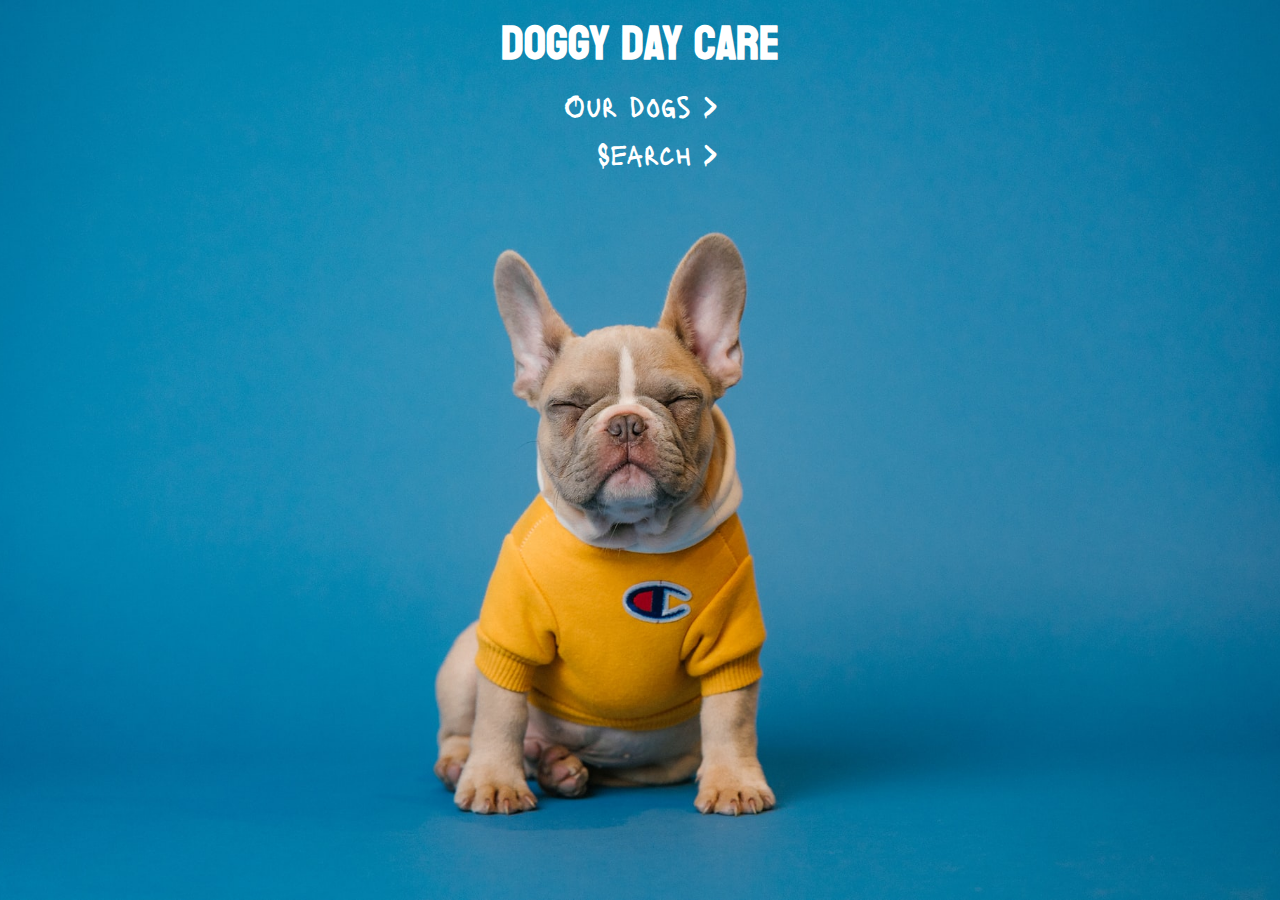
==== index.html @ a2945ac2 "First commit" ====
<!DOCTYPE html>
<html lang="en">
<head>
    <meta charset="UTF-8">
    <meta http-equiv="X-UA-Compatible" content="IE=edge">
    <meta name="viewport" content="width=device-width, initial-scale=1.0">
    <link rel="stylesheet" href="style.css">
    <title>Doggy Day Care</title>
</head>
<body>
    <header>
        <h1>Doggy Day Care</h1>
        <nav>
            <a href="#">Our dogs ></a>
            <a href="#">Search ></a>
        </nav>
    </header>
</body>
</html>
---- style.css ----
@import url('https://fonts.googleapis.com/css2?family=Koulen&family=Lacquer&family=Roboto+Mono:wght@400;700&display=swap');

/* font-family: 'Koulen', cursive;
font-family: 'Lacquer', cursive;
font-family: 'Roboto Mono', monospace; */

:root {
    font-size: 12px;
}

* {
    box-sizing: border-box;
    margin: 0;
    padding: 0;
    text-decoration: none;
    list-style: none;
}

body {
    min-height: 100vh;
    background-image: linear-gradient(#1C82AD, #34ADE4);
}

header {
    height: 100vh;
    background-image: url(karsten-winegeart-5PVXkqt2s9k-unsplash.jpg);
    max-width: 1400px;
    background-size: cover;
    background-position: bottom left 45%;
    display: flex;
    flex-direction: column;
    align-items: center;
}

h1 {
    font-family: 'Koulen', cursive;
    color: white;
    font-size: 4rem;
}

nav {
    display: flex;
    flex-direction: column;
    gap: 1rem;
    align-items: flex-end;
}

nav a {
    font-family: 'Lacquer', cursive;
    color: white;
    font-size: 2.5rem;
}

nav a:hover {
    color: #24556b;
}
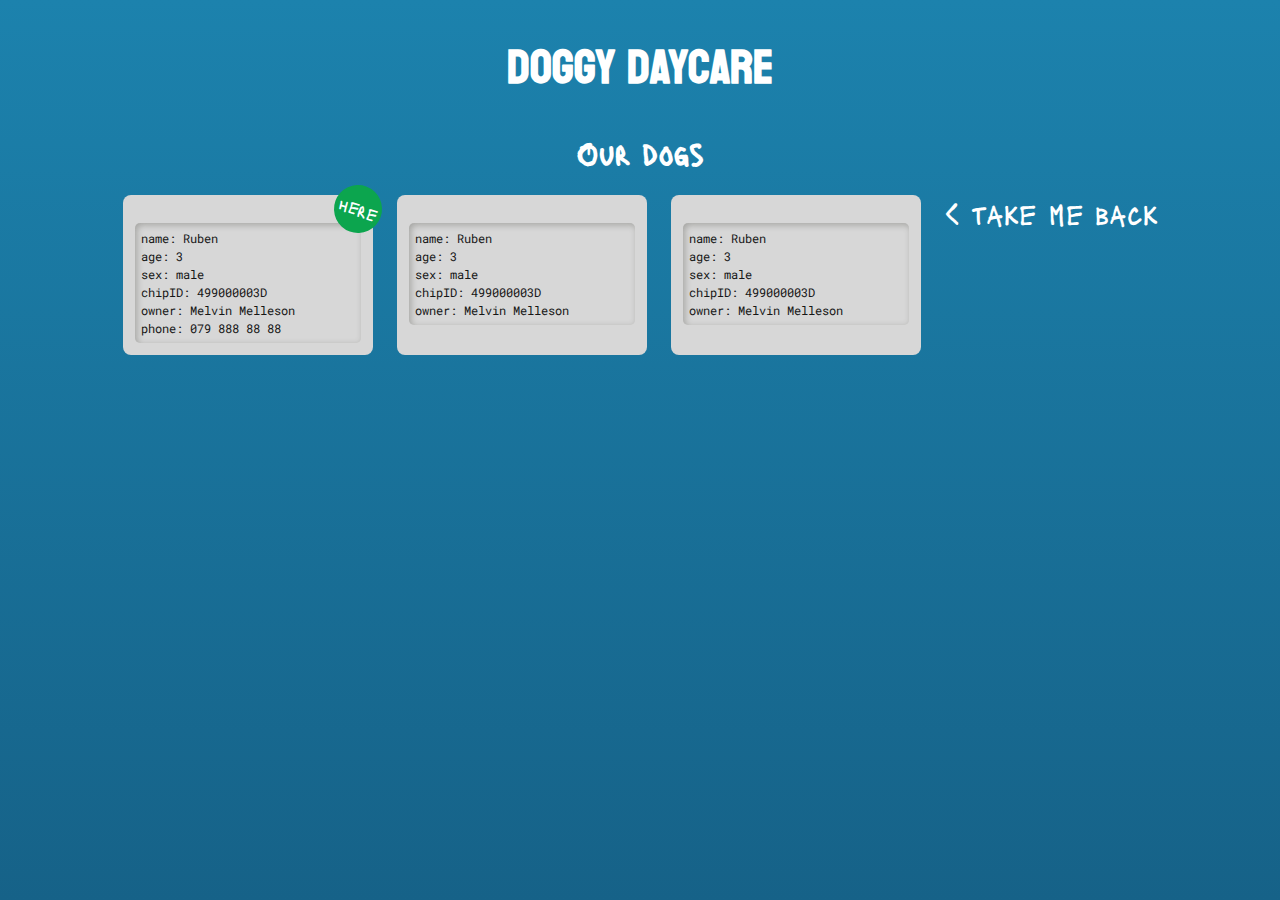
==== commit eb90b7dd: "Basic styling and html done" ====
--- a/index.html
+++ b/index.html
@@ -8,12 +8,53 @@
     <title>Doggy Day Care</title>
 </head>
 <body>
-    <header>
-        <h1>Doggy Day Care</h1>
+    <!-- <header>
+        <h1>Doggy Daycare</h1>
         <nav>
-            <a href="#">Our dogs ></a>
-            <a href="#">Search ></a>
+            <a href="#" id="our-dogs">Our dogs ></a>
+            <a href="#" id="main-search">Search ></a>
         </nav>
-    </header>
+    </header> -->
+    <main>
+        <h1>Doggy Daycare</h1>
+        <h2>Our dogs</h2>
+        <article class="dog-card">
+            <aside>here</aside>
+            <img src="https://images.dog.ceo/breeds/briard/n02105251_6840.jpg" alt="">
+            <ul>
+                <li>name: Ruben</li>
+                <li>age: 3</li>
+                <li>sex: male</li>
+                <li>chipID: 499000003D</li>
+                <li>owner: Melvin Melleson</li>
+                <li>phone: 079 888 88 88</li>
+            </ul>
+        </article>
+        <article class="dog-card">
+            <img src="https://images.dog.ceo/breeds/briard/n02105251_6840.jpg" alt="">
+            <ul>
+                <li>name: Ruben</li>
+                <li>age: 3</li>
+                <li>sex: male</li>
+                <li>chipID: 499000003D</li>
+                <li>owner: Melvin Melleson</li>
+            </ul>
+        </article>
+        <article class="dog-card">
+            <img src="https://images.dog.ceo/breeds/briard/n02105251_6840.jpg" alt="">
+            <ul>
+                <li>name: Ruben</li>
+                <li>age: 3</li>
+                <li>sex: male</li>
+                <li>chipID: 499000003D</li>
+                <li>owner: Melvin Melleson</li>
+            </ul>
+        </article>
+        <nav>
+            <a href="#">< take me back</a>
+        </nav>
+    </main>
+
+    <script src="index.js"></script>
 </body>
 </html>--- a/style.css
+++ b/style.css
@@ -18,7 +18,7 @@
 
 body {
     min-height: 100vh;
-    background-image: linear-gradient(#1C82AD, #34ADE4);
+    background-image: linear-gradient(#1C82AD, #166288);
 }
 
 header {
@@ -45,7 +45,8 @@
     align-items: flex-end;
 }
 
-nav a {
+nav a,
+h2 {
     font-family: 'Lacquer', cursive;
     color: white;
     font-size: 2.5rem;
@@ -55,3 +56,58 @@
     color: #24556b;
 }
 
+main {
+    display: flex;
+    padding: 2rem;
+    gap: 2rem;
+    flex-wrap: wrap;
+    justify-content: center;
+}
+
+main h1,
+main h2 {
+    width: 100%;
+    text-align: center;
+}
+
+.dog-card {
+    width: 250px;
+    padding: 1rem;
+    background-color: #D7D7D7;
+    border-radius: 8px;
+    position: relative;
+}
+
+.dog-card aside {
+    width: 4rem;
+    height: 4rem;
+    background-color: rgb(12, 165, 78);
+    border-radius: 50%;
+    position: absolute;
+    top: -.8rem;
+    right: -.8rem;
+    display: flex;
+    flex-direction: column;
+    align-items: center;
+    justify-content: center;
+    font-family: 'Lacquer', cursive;
+    color: white;
+    font-size: 1.5rem;
+    transform: rotateZ(20deg);
+}
+
+.dog-card img {
+    width: 100%;
+    border-radius: 5px;
+    margin-bottom: 1rem;
+    box-shadow: 0px 0px 6px rgba(56, 57, 49, 0.312);
+}
+
+ul {
+    font-family: 'Roboto Mono', monospace;
+    color: rgb(22, 22, 22);
+    line-height: 1.5rem;
+    box-shadow: inset 2px 2px 6px rgba(56, 57, 49, 0.312);
+    border-radius: 5px;
+    padding: .5rem;
+}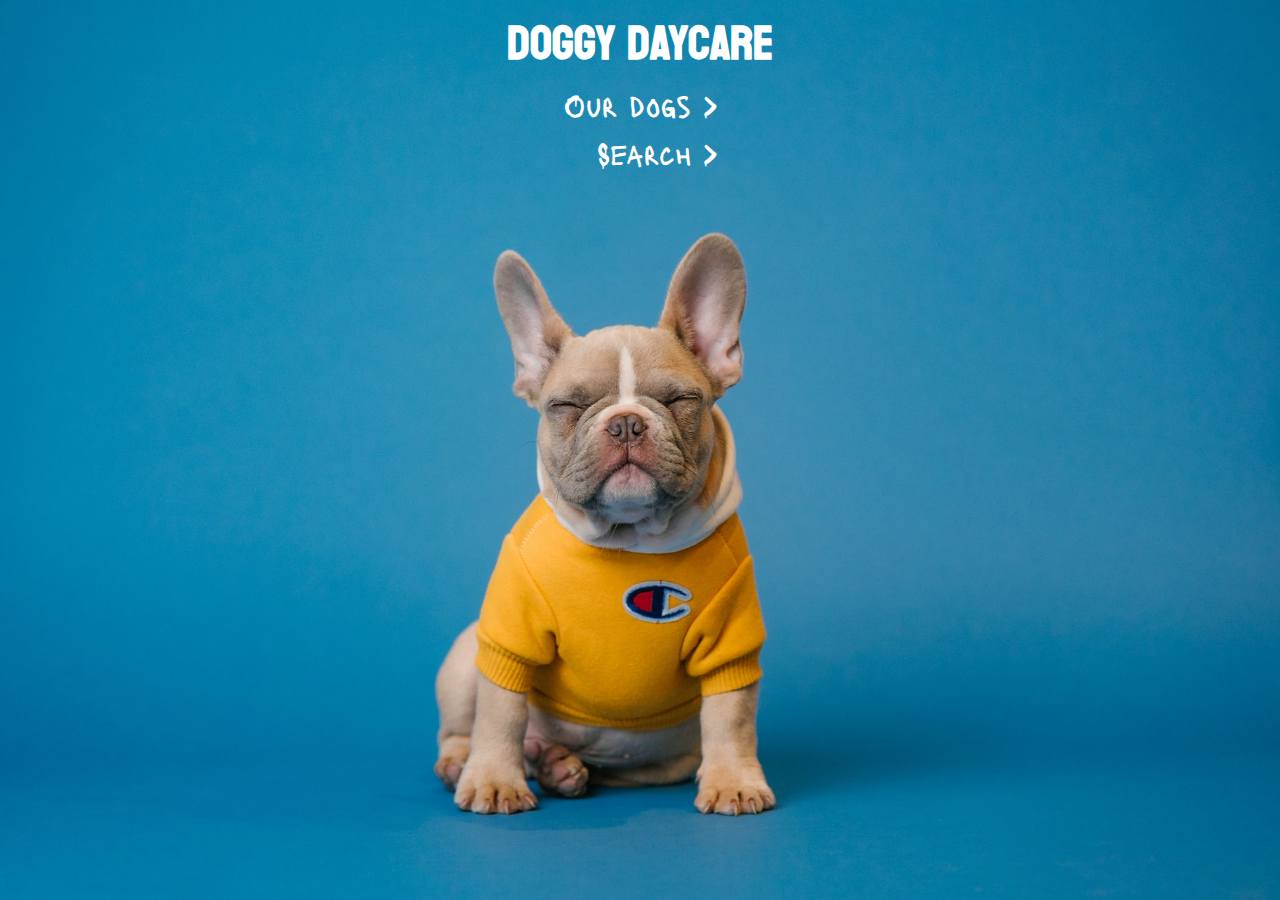
==== commit 3b4fc123: "Rendering out dogs from file done" ====
--- a/index.html
+++ b/index.html
@@ -8,48 +8,50 @@
     <title>Doggy Day Care</title>
 </head>
 <body>
-    <!-- <header>
+    <header>
         <h1>Doggy Daycare</h1>
         <nav>
             <a href="#" id="our-dogs">Our dogs ></a>
             <a href="#" id="main-search">Search ></a>
         </nav>
-    </header> -->
+    </header>
     <main>
         <h1>Doggy Daycare</h1>
         <h2>Our dogs</h2>
-        <article class="dog-card">
-            <aside>here</aside>
-            <img src="https://images.dog.ceo/breeds/briard/n02105251_6840.jpg" alt="">
-            <ul>
-                <li>name: Ruben</li>
-                <li>age: 3</li>
-                <li>sex: male</li>
-                <li>chipID: 499000003D</li>
-                <li>owner: Melvin Melleson</li>
-                <li>phone: 079 888 88 88</li>
-            </ul>
-        </article>
-        <article class="dog-card">
-            <img src="https://images.dog.ceo/breeds/briard/n02105251_6840.jpg" alt="">
-            <ul>
-                <li>name: Ruben</li>
-                <li>age: 3</li>
-                <li>sex: male</li>
-                <li>chipID: 499000003D</li>
-                <li>owner: Melvin Melleson</li>
-            </ul>
-        </article>
-        <article class="dog-card">
-            <img src="https://images.dog.ceo/breeds/briard/n02105251_6840.jpg" alt="">
-            <ul>
-                <li>name: Ruben</li>
-                <li>age: 3</li>
-                <li>sex: male</li>
-                <li>chipID: 499000003D</li>
-                <li>owner: Melvin Melleson</li>
-            </ul>
-        </article>
+        <section class="dog-section">
+            <article class="dog-card">
+                <aside>here</aside>
+                <img src="https://images.dog.ceo/breeds/briard/n02105251_6840.jpg" alt="">
+                <ul>
+                    <li>name: Ruben</li>
+                    <li>age: 3</li>
+                    <li>sex: male</li>
+                    <li>chipID: 499000003D</li>
+                    <li>owner: Melvin Melleson</li>
+                    <li>phone: 079 888 88 88</li>
+                </ul>
+            </article>
+            <article class="dog-card">
+                <img src="https://images.dog.ceo/breeds/briard/n02105251_6840.jpg" alt="">
+                <ul>
+                    <li>name: Ruben</li>
+                    <li>age: 3</li>
+                    <li>sex: male</li>
+                    <li>chipID: 499000003D</li>
+                    <li>owner: Melvin Melleson</li>
+                </ul>
+            </article>
+            <article class="dog-card">
+                <img src="https://images.dog.ceo/breeds/briard/n02105251_6840.jpg" alt="">
+                <ul>
+                    <li>name: Ruben</li>
+                    <li>age: 3</li>
+                    <li>sex: male</li>
+                    <li>chipID: 499000003D</li>
+                    <li>owner: Melvin Melleson</li>
+                </ul>
+            </article>
+        </section>
         <nav>
             <a href="#">< take me back</a>
         </nav>
--- a/style.css
+++ b/style.css
@@ -57,7 +57,7 @@
 }
 
 main {
-    display: flex;
+    display: none;
     padding: 2rem;
     gap: 2rem;
     flex-wrap: wrap;
@@ -68,6 +68,14 @@
 main h2 {
     width: 100%;
     text-align: center;
+}
+
+.dog-section {
+    display: flex;
+    padding: 2rem;
+    gap: 2rem;
+    flex-wrap: wrap;
+    justify-content: center;
 }
 
 .dog-card {
@@ -98,6 +106,9 @@
 
 .dog-card img {
     width: 100%;
+    height: 18rem;
+    object-fit: cover;
+    object-position: top;
     border-radius: 5px;
     margin-bottom: 1rem;
     box-shadow: 0px 0px 6px rgba(56, 57, 49, 0.312);
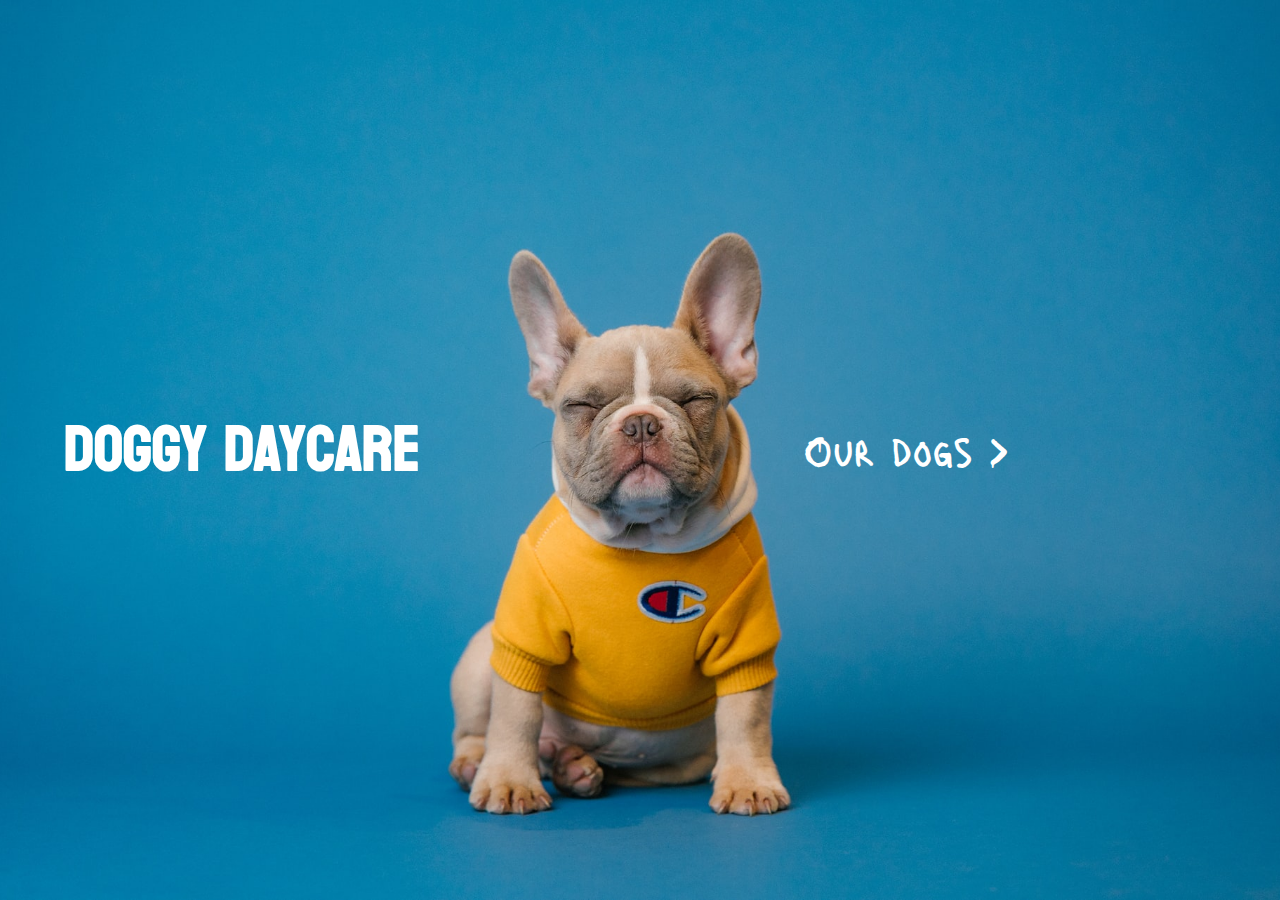
==== commit 439cf4a8: "Media queries" ====
--- a/index.html
+++ b/index.html
@@ -8,55 +8,12 @@
     <title>Doggy Day Care</title>
 </head>
 <body>
-    <header>
-        <h1>Doggy Daycare</h1>
+    <header class="header--big">
+        <a href="index.html"><h1>Doggy Daycare</h1></a>
         <nav>
-            <a href="#" id="our-dogs">Our dogs ></a>
-            <a href="#" id="main-search">Search ></a>
+            <a href="ourdogs.html" id="our-dogs">Our dogs ></a>
         </nav>
     </header>
-    <main>
-        <h1>Doggy Daycare</h1>
-        <h2>Our dogs</h2>
-        <section class="dog-section">
-            <article class="dog-card">
-                <aside>here</aside>
-                <img src="https://images.dog.ceo/breeds/briard/n02105251_6840.jpg" alt="">
-                <ul>
-                    <li>name: Ruben</li>
-                    <li>age: 3</li>
-                    <li>sex: male</li>
-                    <li>chipID: 499000003D</li>
-                    <li>owner: Melvin Melleson</li>
-                    <li>phone: 079 888 88 88</li>
-                </ul>
-            </article>
-            <article class="dog-card">
-                <img src="https://images.dog.ceo/breeds/briard/n02105251_6840.jpg" alt="">
-                <ul>
-                    <li>name: Ruben</li>
-                    <li>age: 3</li>
-                    <li>sex: male</li>
-                    <li>chipID: 499000003D</li>
-                    <li>owner: Melvin Melleson</li>
-                </ul>
-            </article>
-            <article class="dog-card">
-                <img src="https://images.dog.ceo/breeds/briard/n02105251_6840.jpg" alt="">
-                <ul>
-                    <li>name: Ruben</li>
-                    <li>age: 3</li>
-                    <li>sex: male</li>
-                    <li>chipID: 499000003D</li>
-                    <li>owner: Melvin Melleson</li>
-                </ul>
-            </article>
-        </section>
-        <nav>
-            <a href="#">< take me back</a>
-        </nav>
-    </main>
-
     <script src="index.js"></script>
 </body>
 </html>--- a/style.css
+++ b/style.css
@@ -21,7 +21,14 @@
     background-image: linear-gradient(#1C82AD, #166288);
 }
 
-header {
+.header {
+    max-width: 1400px;
+    display: flex;
+    flex-direction: column;
+    align-items: center;
+}
+
+.header--big {
     height: 100vh;
     background-image: url(karsten-winegeart-5PVXkqt2s9k-unsplash.jpg);
     max-width: 1400px;
@@ -57,8 +64,7 @@
 }
 
 main {
-    display: none;
-    padding: 2rem;
+    display: flex;
     gap: 2rem;
     flex-wrap: wrap;
     justify-content: center;
@@ -114,6 +120,60 @@
     box-shadow: 0px 0px 6px rgba(56, 57, 49, 0.312);
 }
 
+form {
+    padding: 3rem 0rem 1rem;
+    display: flex;
+    flex-direction: column;
+    align-items: center;
+    gap: 2rem;
+    font-family: 'Lacquer', cursive;
+    color: white;
+}
+
+form .checkbox-input {
+    display: flex;
+    justify-content: center;
+    gap: .5rem;
+    font-size: 1.2rem;
+    accent-color: rgb(12, 165, 78);
+}
+
+form .text-input {
+    display: flex;
+    flex-direction: column;
+    width: 18.75rem;
+    gap: 1rem;
+}
+
+form .text-input input {
+    padding: .2rem;
+    font-family: 'Roboto Mono', monospace;
+    text-align: center;
+    border: none;
+    border-radius: 5px;
+}
+form .text-input input:focus {
+    outline: none;
+}
+form .text-input button {
+    appearance: none;
+    border: none;
+    font-family: 'Lacquer', cursive;
+    padding: .8rem 2rem;
+    font-size: 1.8rem;
+    border-radius: 5px;
+    box-shadow: 0px 8px 10px rgba(0, 0, 0, 0.278);
+    color: #176283;
+}
+form .text-input button:hover {
+    background-color: #1763834d;
+    color: white;
+}
+form .text-input button:active {
+    color: #176283;
+    box-shadow: none;
+}
+
 ul {
     font-family: 'Roboto Mono', monospace;
     color: rgb(22, 22, 22);
@@ -121,4 +181,41 @@
     box-shadow: inset 2px 2px 6px rgba(56, 57, 49, 0.312);
     border-radius: 5px;
     padding: .5rem;
+}
+
+footer {
+    padding-bottom: 2rem;
+}
+
+footer nav a {
+    align-self: center;
+}
+
+@media screen and (min-width: 730px) {
+
+    .header--big {
+        flex-direction: row;
+        gap: 30%;
+        justify-content: center;
+        background-position: bottom right 77%;
+    }
+}
+
+@media screen and (min-width: 1000px) {
+
+    :root {
+        font-size: 16px;
+    }
+
+    .header--big {
+        flex-direction: row;
+        gap: none;
+        justify-content: flex-start;
+        background-position: bottom right 77%;
+    }
+
+    .header--big h1 {
+        margin-left: 5vw;
+    }
+
 }